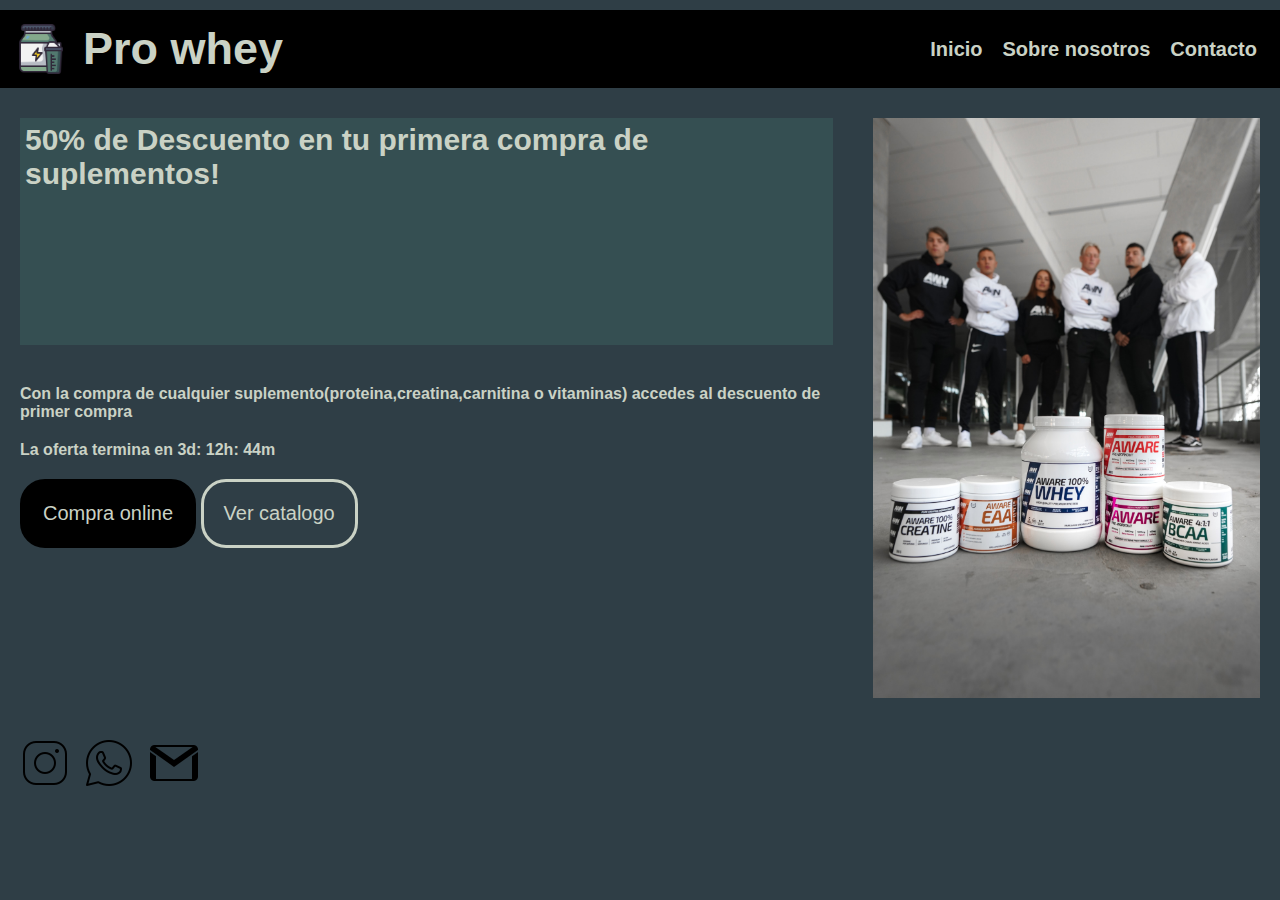
==== index.html @ b3730701 "Diseño y modelado landing page mobile first" ====
<!DOCTYPE html>
<html lang="en">
<head>
    <meta charset="UTF-8">
    <meta http-equiv="X-UA-Compatible" content="IE=edge">
    <meta name="viewport" content="width=device-width, initial-scale=1.0">
    <meta name="description" content="Los mejores precios de suplementos en el pais">
    <meta name="keywords" content="PROTEINA,CREATINA,CARNITINA,WHEY">
    <link rel="stylesheet" href="./style.css">
    <title>Pro whey</title>
</head>
<body>
    <header>
        <a href="./index.html" class="logo">
            <img src="./imagenes/icono-p.png" alt="logo del producto">
            <h2 class="nombre-empresa">Pro whey</h2>
        </a>
        <nav>
            <a href="" class="nav-link">Inicio</a>
            <a href="" class="nav-link">Sobre nosotros</a>
            <a href="" class="nav-link">Contacto</a>
        </nav>
    </header>
    <main>
        <div class="grilla">
            <h3 class="big">50% de Descuento en tu primera compra de suplementos!</h3>
            <img class="principal" src="./imagenes/principal.png" alt="productos de la marca">
            <section class="cuerpo">
                <p class="sub">Con la compra de cualquier suplemento(proteina,creatina,carnitina o vitaminas) accedes al descuento de primer compra  </p>
                <p class="sub2">La oferta termina en 3d: 12h: 44m</p>
                <button class="compra ">Compra online</button>
                <button class="catalogo">Ver catalogo</button>
    
            </section>
        </div>
    </main>
    <footer>
        <div class="icon">
            <a class="foot" href=""><img src="./imagenes/insta.png" alt="instagram"></a>
            <a class="foot" href=""><img src="./imagenes/whatsap.png" alt="whatsap"></a>
            <a class="foot" href=""><img src="./imagenes/gmail.png" alt="mail"></a>
            
        </div>
    </footer>
    
</body>
</html>
---- style.css ----
*{
    margin: 0;
    padding: 0;
    box-sizing: border-box;
}
body{
    background-color: rgb(47, 62, 70);
    font-family: sans-serif;
    font-weight: bolder;
    margin: 0;
    overflow-x: hidden;
}
header{
    
    overflow-x: hidden;
    background-color:black;
    display: flex;
    flex-direction: column;
    justify-content: space-between;
    border-color: black;
    border: solid;
    margin-bottom: 10px;
    margin-top: 10px;
    align-items: center;
    padding: 10px;
}
h2{
    color: rgb(202, 210, 197);
}
a{
    text-decoration: none;
    color: rgb(202, 210, 197);
}

.logo{
    display: flex;
    align-items: center;

}
.logo img{
    height: 50px;
    margin-right: 20px;
}
nav {
    display: flex;
    justify-content: space-between;
    
}
.nav-link{
    padding: 10px;
}
.nav-link:hover{
    color: white;
}

.principal{
    width: 100%;
    padding: 20px;
    grid-area: principal;
    height: 100%;
    align-items: center;

}
.big{
    grid-area: big;
    margin: 20px;
    padding: 5px;
    background-color: rgb(53, 79, 82);
    color: rgb(202, 210, 197);
}
.cuerpo{
    grid-area: cuerpo;
    padding: 20px;
    color: rgb(202, 210, 197);
    
}
.sub{
    padding-bottom: 20px;
}
.sub2{
    padding-bottom: 20px;
}
button{
    border-radius: 25px;
    padding: 20px;
    border: solid;
}
.compra{
    background-color: black;
    color: rgb(202, 210, 197);
    border-color: black;
}
.catalogo{
    border-color:rgb(202, 210, 197);
    background-color: rgb(47, 62, 70);
    color: rgb(202, 210, 197);
}
.grilla{
    overflow-x: hidden;
    display: grid;
    max-width: 100%;
    grid-template-areas:
    "big"
    "principal"
    "cuerpo";
}
.icon{
    padding: 20px;
}
.foot{
    padding-right: 10px;
}

@media(min-width:500px){

    header{
        font-size: 20px;
    }
    .big{
        font-size: 20px;
    }
}
@media(min-width:800px){
    .principal{
        grid-area: principal;
    }
    header{
        flex-direction: row;
        font-size: 30px;
    }
    .nav-link{
        font-size: 20px;
    }
    .big{
        font-size: 30px;
    }
    button{
        font-size: 20px;
    }
    .grilla{
        grid-template-columns: 2fr 1fr ;
        grid-template-areas:
        "big principal"
        "cuerpo principal";
    }
    }
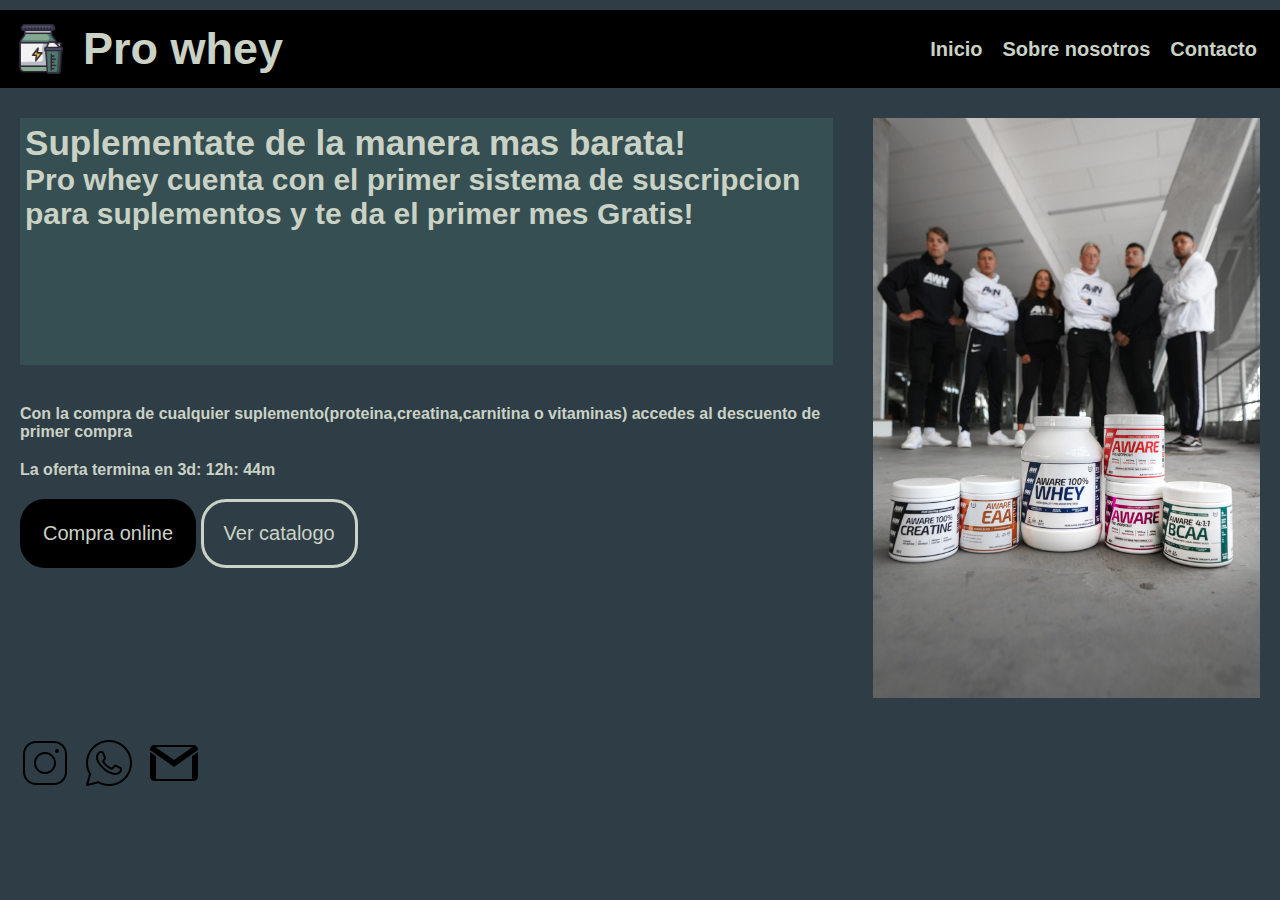
==== commit a3ec54a5: "Nueva seccion catalogo,creada con js" ====
--- a/index.html
+++ b/index.html
@@ -23,13 +23,18 @@
     </header>
     <main>
         <div class="grilla">
-            <h3 class="big">50% de Descuento en tu primera compra de suplementos!</h3>
+            <div class="big">
+                <h3>Suplementate de la manera mas barata!</h3>
+            <h4>Pro whey cuenta con el primer sistema de suscripcion para suplementos y te da el primer mes Gratis!</h4>
+
+            </div>
+            
             <img class="principal" src="./imagenes/principal.png" alt="productos de la marca">
             <section class="cuerpo">
                 <p class="sub">Con la compra de cualquier suplemento(proteina,creatina,carnitina o vitaminas) accedes al descuento de primer compra  </p>
                 <p class="sub2">La oferta termina en 3d: 12h: 44m</p>
-                <button class="compra ">Compra online</button>
-                <button class="catalogo">Ver catalogo</button>
+                <a href="./catalogo.html"><button  class="compra ">Compra online</button></a>
+                <a href="./catalogo.html"><button class="catalogo">Ver catalogo</button></a>
     
             </section>
         </div>
--- a/style.css
+++ b/style.css
@@ -110,7 +110,47 @@
 .foot{
     padding-right: 10px;
 }
+/*CATALOGO*/
+#catalogo{
+    text-align: center;
+}
+.t1{
+    padding: 20px;
+    color: rgb(202, 210, 197);
+}
+.producto {
+    background-color: rgb(53, 79, 82);
+	border: 1px solid rgb(202, 210, 197);
+    border-radius: 10px;
+	padding: 10px;
+	margin: 10px;
+	display: inline-block;
+	width: 200px;
+	height: 250px;
+	vertical-align: top;
+	text-align: center;
+}
 
+.imagen {
+    border: 1px solid rgb(202, 210, 197);
+    border-radius: 10px;
+	height: 150px;
+	width: 150px;
+	margin-bottom: 10px;
+}
+
+.nombre {
+	font-weight: bold;
+	font-size: 18px;
+	margin-bottom: 10px;
+}
+
+.precio {
+	font-size: 16px;
+}
+.boton-agregar{
+    padding: 10px;
+}
 @media(min-width:500px){
 
     header{
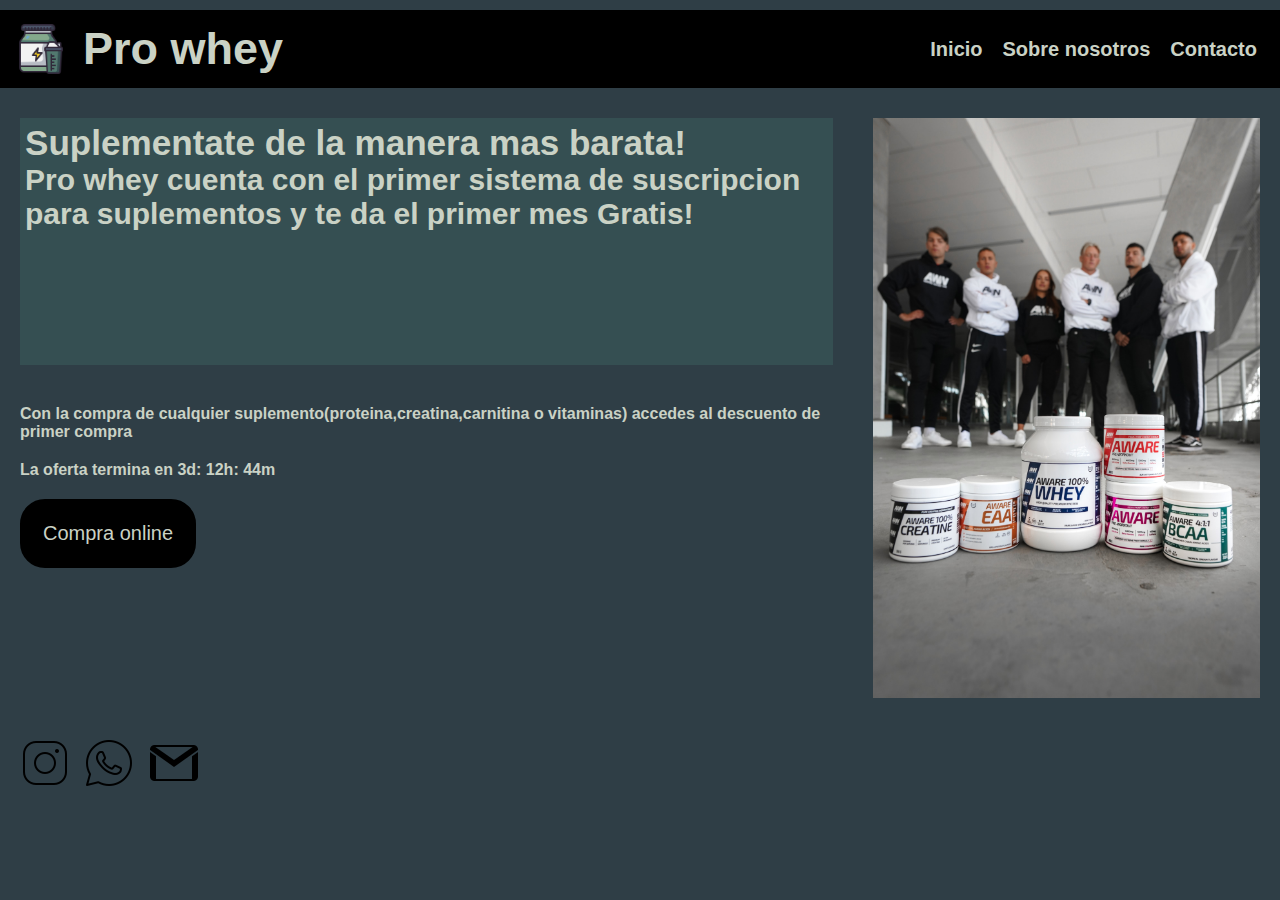
==== commit d721316c: "Funcionamiento de carrito y API whatsApp terminada , responsive terminado" ====
--- a/index.html
+++ b/index.html
@@ -18,7 +18,7 @@
         <nav>
             <a href="" class="nav-link">Inicio</a>
             <a href="" class="nav-link">Sobre nosotros</a>
-            <a href="" class="nav-link">Contacto</a>
+            <a href="https://wa.me/+542616731229?text=Hola ...." class="nav-link" target="_blank">Contacto</a>
         </nav>
     </header>
     <main>
@@ -34,7 +34,7 @@
                 <p class="sub">Con la compra de cualquier suplemento(proteina,creatina,carnitina o vitaminas) accedes al descuento de primer compra  </p>
                 <p class="sub2">La oferta termina en 3d: 12h: 44m</p>
                 <a href="./catalogo.html"><button  class="compra ">Compra online</button></a>
-                <a href="./catalogo.html"><button class="catalogo">Ver catalogo</button></a>
+                
     
             </section>
         </div>
--- a/style.css
+++ b/style.css
@@ -90,11 +90,7 @@
     color: rgb(202, 210, 197);
     border-color: black;
 }
-.catalogo{
-    border-color:rgb(202, 210, 197);
-    background-color: rgb(47, 62, 70);
-    color: rgb(202, 210, 197);
-}
+
 .grilla{
     overflow-x: hidden;
     display: grid;
@@ -151,6 +147,69 @@
 .boton-agregar{
     padding: 10px;
 }
+.titulo{
+    display: flex;
+    justify-content: space-between;
+}
+.car{
+    width: 35px;
+    height: 35px;
+    
+}
+#carrito {
+    width: 50px;
+    height: 50px;
+    display: flex;
+    justify-content: center;
+    align-items: center;
+    margin: 40px;
+    background-color: rgb(202, 210, 197);
+    border: solid rgb(53, 79, 82);
+}
+#carrito-container{
+    background-color: rgb(202, 210, 197);
+    display: none;
+    border-radius: 20px;
+    margin: 30px;
+    padding: 30px;
+}
+.mini{
+    color: rgb(53, 79, 82);
+}
+.listita{
+    text-decoration: none;
+    list-style-type: none;
+    padding-top: 15px;
+    display: flex;
+    justify-content: space-between;
+    font-size: 18px;
+}
+.bot-eliminar{
+    border-radius: 10px;
+    background-color:rgb(53, 79, 82);
+   justify-content: right;
+   padding: 0px;
+   width: 40px;
+    height: 40px;
+}
+.eliminarIcono{
+width: 25px;
+height: 25px;
+
+}
+#whatsapp{
+   margin-top: 20px;
+   width: 100px;
+   height: 70px;
+}
+.check{
+    display:flex;
+    justify-content: space-between;
+    
+}
+.precioF{
+    margin-top: 15%;
+}
 @media(min-width:500px){
 
     header{
@@ -183,4 +242,43 @@
         "big principal"
         "cuerpo principal";
     }
+    .producto{
+        width: 350px;
+	    height: 450px;
+    }
+    .imagen{
+        width: 250px;
+	    height: 250px;
+    }
+    .nombre{
+        font-size: 25px;
+    }
+    .precio{
+        font-size: 25px;
+    }
+    .boton-agregar{
+        width: 250px;
+        height: 60px;
+    }
+    .t1{
+        font-size: 50px;
+    }
+    #carrito{
+        width: 100px;
+    height: 100px;
+    }
+    .listita{
+        font-size: 24px;
+    }
+    .mini{
+        font-size: 40px;
+    }
+    #whatsapp{
+        width: 150px;
+        height: 100px;
+    }
+
+
+
+
     }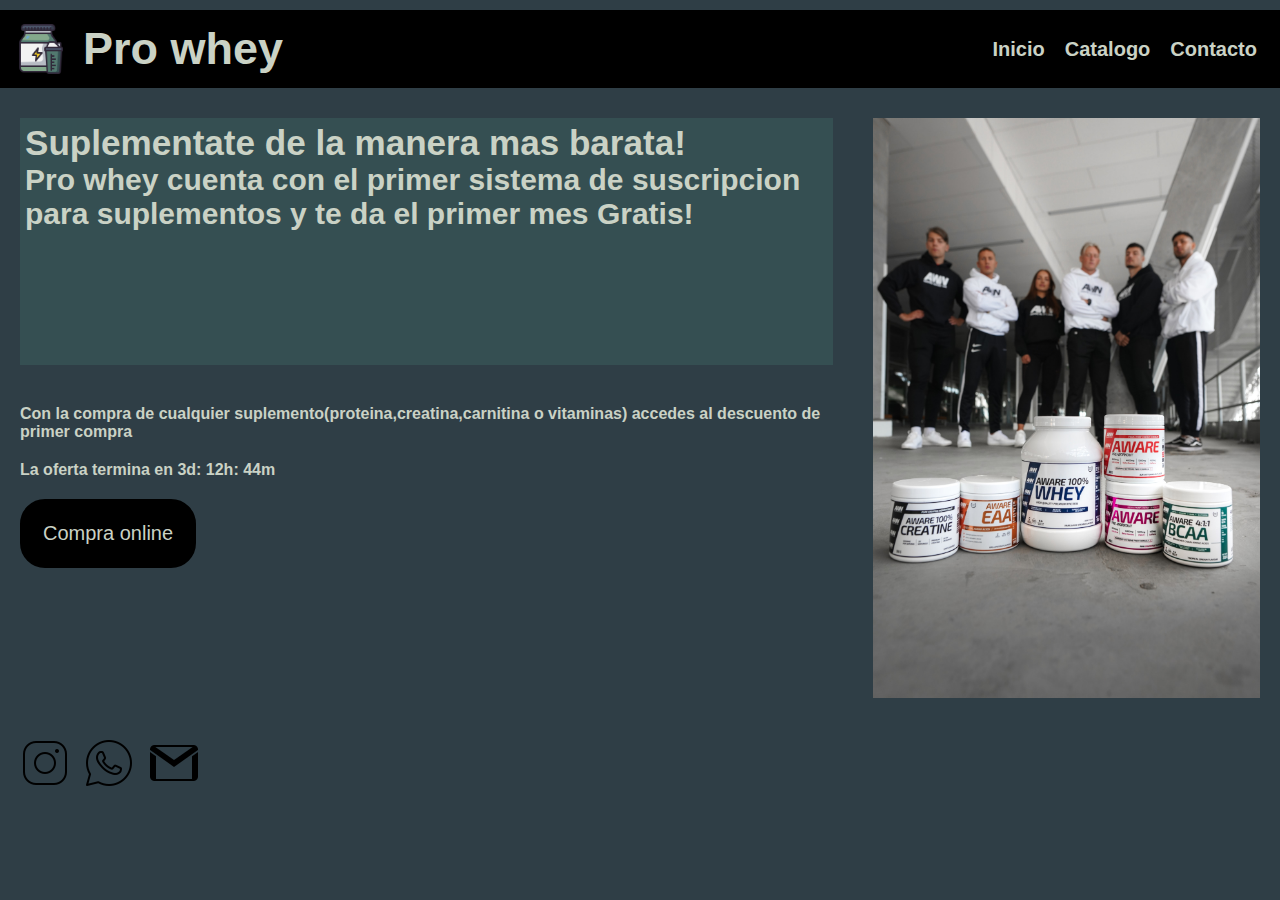
==== commit c67991a9: "Pagina funcionando perfectamente" ====
--- a/index.html
+++ b/index.html
@@ -17,7 +17,7 @@
         </a>
         <nav>
             <a href="" class="nav-link">Inicio</a>
-            <a href="" class="nav-link">Sobre nosotros</a>
+            <a href="./catalogo.html" class="nav-link">Catalogo</a>
             <a href="https://wa.me/+542616731229?text=Hola ...." class="nav-link" target="_blank">Contacto</a>
         </nav>
     </header>
--- a/style.css
+++ b/style.css
@@ -189,12 +189,12 @@
     background-color:rgb(53, 79, 82);
    justify-content: right;
    padding: 0px;
-   width: 40px;
-    height: 40px;
+   width: 30px;
+    height: 30px;
 }
 .eliminarIcono{
-width: 25px;
-height: 25px;
+width: 20px;
+height: 20px;
 
 }
 #whatsapp{
@@ -263,6 +263,16 @@
     .t1{
         font-size: 50px;
     }
+    .bot-eliminar{
+       
+       width: 50px;
+        height: 50px;
+    }
+    .eliminarIcono{
+    width: 40px;
+    height: 40px;
+    
+    }
     #carrito{
         width: 100px;
     height: 100px;
